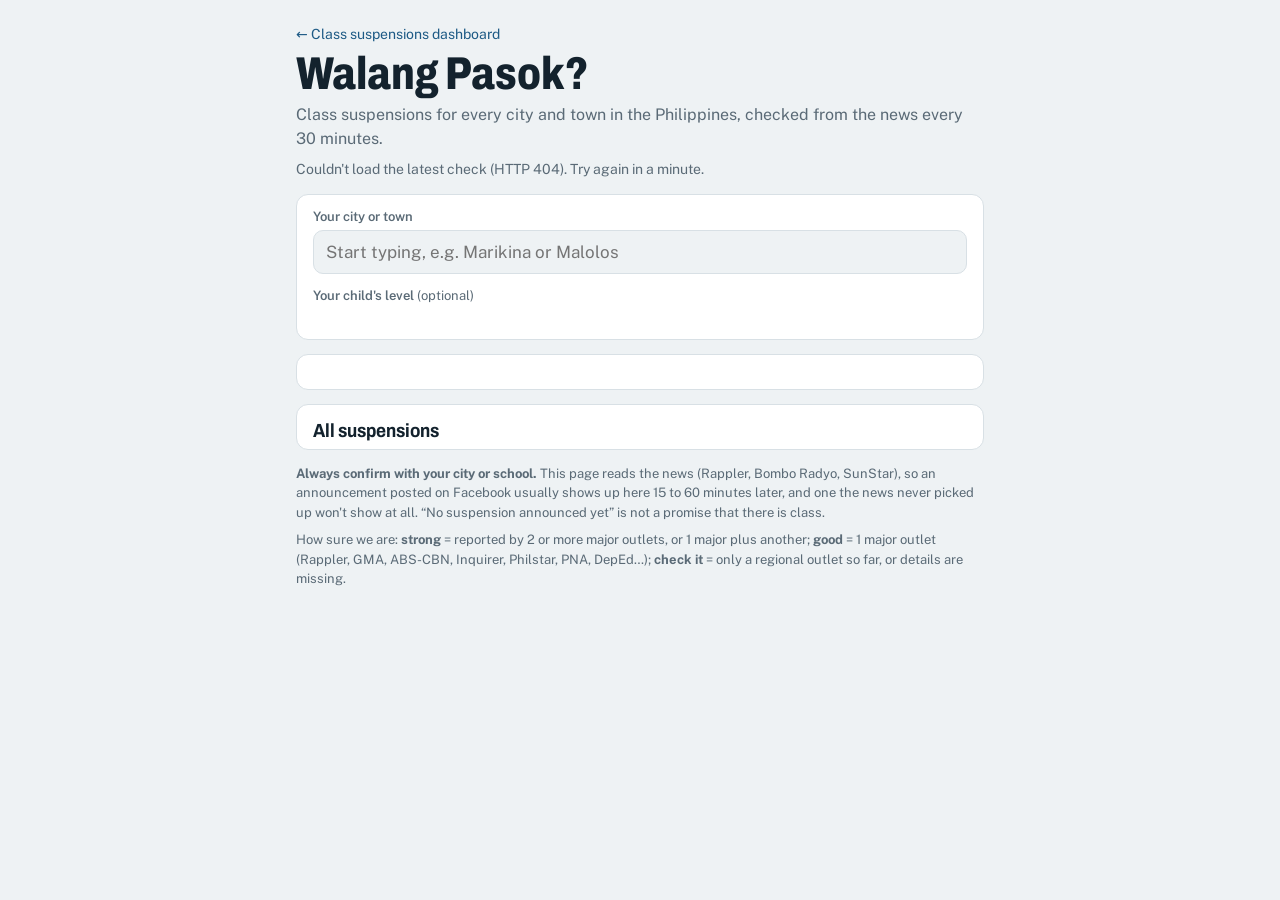
==== trial_dashboard/check.html @ 52264777 "Executive dashboard: school days lost to class suspensions, 2023 to now, plus upcoming The main page" ====
<!doctype html>
<html lang="en">
<head>
<meta charset="utf-8">
<meta name="viewport" content="width=device-width, initial-scale=1, viewport-fit=cover">
<title>Walang Pasok?</title>
<meta name="description" content="Is there class tomorrow? Class suspensions for every city and town in the Philippines, checked from the news every 30 minutes.">
<link rel="preconnect" href="https://fonts.googleapis.com">
<link rel="preconnect" href="https://fonts.gstatic.com" crossorigin>
<link rel="stylesheet" href="https://fonts.googleapis.com/css2?family=Archivo:wdth,wght@75..100,500..800&family=Public+Sans:wght@400;500;600;700&display=swap">
<link rel="stylesheet" href="check.css">
<script>
  // Where the scheduled checker publishes its results. Empty = use data.json next to this page.
  window.LIVE_DATA_URL = "";
</script>
</head>
<body>
<div class="page">

  <header>
    <p class="crumb"><a href="./">← Class suspensions dashboard</a></p>
    <h1>Walang Pasok?</h1>
    <p class="lede">Class suspensions for every city and town in the Philippines, checked from the news every 30 minutes.</p>
    <p class="checked" id="checked" aria-live="polite">Loading…</p>
    <p class="banner" id="banner" hidden></p>
  </header>

  <section class="panel" aria-label="Your place and day">
    <label class="field" for="place">
      <span>Your city or town</span>
      <input id="place" list="places" autocomplete="off" placeholder="Start typing, e.g. Marikina or Malolos" spellcheck="false">
      <datalist id="places"></datalist>
    </label>

    <div class="field">
      <span>Your child's level <em>(optional)</em></span>
      <div class="chips" id="levels" role="group" aria-label="School level"></div>
    </div>

    <div class="days" id="days" role="group" aria-label="Day"></div>
  </section>

  <section class="answer" id="answer" aria-live="polite"></section>

  <section class="list" aria-labelledby="list-title">
    <div class="list-head">
      <h2 id="list-title">All suspensions</h2>
      <p class="muted" id="list-sub"></p>
    </div>
    <div id="list"></div>
  </section>

  <footer class="footer">
    <p><b>Always confirm with your city or school.</b> This page reads the news (<span id="outlets">Rappler, Bombo Radyo, SunStar</span>), so an announcement posted on Facebook usually shows up here 15 to 60 minutes later, and one the news never picked up won't show at all. “No suspension announced yet” is not a promise that there is class.</p>
    <p>How sure we are: <b>strong</b> = reported by 2 or more major outlets, or 1 major plus another; <b>good</b> = 1 major outlet (Rappler, GMA, ABS-CBN, Inquirer, Philstar, PNA, DepEd…); <b>check it</b> = only a regional outlet so far, or details are missing.</p>
  </footer>
</div>
<script src="check.js"></script>
</body>
</html>
---- trial_dashboard/check.css ----
/* Walang Pasok? — one question, one answer. Phone first. */
:root {
  --bg: #eef2f4;
  --surface: #ffffff;
  --ink: #13222d;
  --muted: #5a6a76;
  --line: #d8e0e5;
  --accent: #1d5a85;
  --accent-soft: #dbe8f1;
  --alert: #b3361f;          /* suspended */
  --alert-soft: #fbe9e4;
  --warn: #9a5b12;           /* partial / check it */
  --warn-soft: #fbf0df;
  --calm: #2f6b4f;           /* lifted */
  --calm-soft: #e3f1ea;

  --font-display: "Archivo", "Helvetica Neue", Arial, sans-serif;
  --font-body: "Public Sans", "Segoe UI", system-ui, sans-serif;
  --radius: 12px;
  color-scheme: light;
}
@media (prefers-color-scheme: dark) {
  :root:not([data-theme="light"]) {
    --bg: #0e171d; --surface: #15222b; --ink: #e5edf2; --muted: #93a4b0; --line: #26363f;
    --accent: #6fb2e0; --accent-soft: #1b3344;
    --alert: #ff8a73; --alert-soft: #3a1d17; --warn: #f0b062; --warn-soft: #33260f;
    --calm: #7fd0a8; --calm-soft: #15302a;
    color-scheme: dark;
  }
}
:root[data-theme="dark"] {
  --bg: #0e171d; --surface: #15222b; --ink: #e5edf2; --muted: #93a4b0; --line: #26363f;
  --accent: #6fb2e0; --accent-soft: #1b3344;
  --alert: #ff8a73; --alert-soft: #3a1d17; --warn: #f0b062; --warn-soft: #33260f;
  --calm: #7fd0a8; --calm-soft: #15302a;
  color-scheme: dark;
}

* { box-sizing: border-box; }
body {
  margin: 0;
  background: var(--bg);
  color: var(--ink);
  font: 16px/1.5 var(--font-body);
  padding: env(safe-area-inset-top, 0px) 0 env(safe-area-inset-bottom, 0px);
}
.page {
  max-width: 720px;
  margin-inline: auto;
  padding: 24px 16px 48px;
  display: flex;
  flex-direction: column;
  gap: 14px;
}
h1 { margin: 0; font: 800 clamp(34px, 9vw, 46px)/1 var(--font-display); font-stretch: 80%; }
.lede { margin: 6px 0 0; color: var(--muted); }
.checked { margin: 8px 0 0; font-size: 14px; color: var(--muted); }
.checked b { color: var(--ink); font-weight: 600; }
.banner {
  margin: 8px 0 0; padding: 8px 12px; border-radius: 8px; font-size: 14px;
  background: var(--warn-soft); color: var(--warn); border: 1px solid currentColor;
}
.muted { color: var(--muted); }

/* Place, level, day */
.panel {
  background: var(--surface);
  border: 1px solid var(--line);
  border-radius: var(--radius);
  padding: 14px 16px 16px;
  display: grid;
  gap: 14px;
}
.field { display: grid; gap: 6px; font: 600 13px var(--font-body); color: var(--muted); }
.field em { font-style: normal; font-weight: 400; }
input {
  font: 17px var(--font-body); color: var(--ink); background: var(--bg);
  border: 1px solid var(--line); border-radius: 10px; padding: 11px 12px; width: 100%;
}
.chips { display: flex; flex-wrap: wrap; gap: 6px; }
.chip, .day {
  border: 1px solid var(--line); background: var(--bg); color: var(--ink);
  font: 500 14px var(--font-body); cursor: pointer;
}
.chip { border-radius: 999px; padding: 6px 12px; }
.days { display: grid; grid-template-columns: 1fr 1fr; gap: 8px; }
.day { border-radius: 10px; padding: 10px 12px; display: grid; gap: 2px; text-align: left; }
.day b { font: 700 17px var(--font-body); }
.day span { font-size: 13px; color: var(--muted); }
.chip[aria-pressed="true"], .day[aria-pressed="true"] { background: var(--accent); border-color: var(--accent); color: var(--surface); }
.day[aria-pressed="true"] span { color: var(--surface); opacity: .85; }
button:focus-visible, input:focus-visible, a:focus-visible { outline: 2px solid var(--accent); outline-offset: 2px; }

/* The answer */
.answer {
  border-radius: var(--radius);
  padding: 16px 18px 18px;
  border: 1px solid var(--line);
  background: var(--surface);
  display: grid;
  gap: 8px;
}
.answer .for { margin: 0; font: 600 13px var(--font-body); color: var(--muted); }
.answer .big { margin: 0; font: 800 clamp(26px, 7vw, 34px)/1.1 var(--font-display); font-stretch: 85%; }
.answer .lead { margin: 0; }
.answer.yes { background: var(--alert-soft); border-color: var(--alert); }
.answer.yes .big { color: var(--alert); }
.answer.partial { background: var(--warn-soft); border-color: var(--warn); }
.answer.partial .big { color: var(--warn); }
.answer.lifted { background: var(--calm-soft); border-color: var(--calm); }
.answer.lifted .big { color: var(--calm); }
.answer.idle .big { font-size: 22px; }
.detail { border-top: 1px solid var(--line); padding-top: 10px; display: grid; gap: 6px; }
.detail p { margin: 0; }
.detail blockquote { margin: 0; padding-left: 10px; border-left: 3px solid var(--line); color: var(--muted); font-size: 14px; }
.meta { font-size: 13px; color: var(--muted); }
.meta a, .list a { color: var(--accent); }
.aside { margin: 4px 0 0; font-size: 14px; color: var(--muted); }
.note {
  display: inline-block; margin: 0 4px 2px 0; padding: 1px 8px; border-radius: 6px;
  font-size: 12.5px; background: var(--bg); border: 1px solid var(--line);
}
.sure { font-weight: 600; cursor: help; }
.sure.strong { color: var(--calm); }
.sure.good { color: var(--accent); }
.sure.weak { color: var(--warn); }

/* Everything for the day */
.list { background: var(--surface); border: 1px solid var(--line); border-radius: var(--radius); overflow: hidden; }
.list-head { padding: 14px 16px 4px; }
.list-head h2 { margin: 0; font: 700 19px/1.25 var(--font-display); font-stretch: 88%; }
.list-head p { margin: 2px 0 0; font-size: 14px; }
.pad { padding: 4px 16px 16px; margin: 0; }
.group h3 {
  margin: 8px 0 0; padding: 6px 16px; background: var(--accent-soft);
  font: 700 12.5px var(--font-body); letter-spacing: .04em; text-transform: uppercase;
}
.group ul { list-style: none; margin: 0; padding: 0; }
.group li {
  display: grid; grid-template-columns: minmax(0, 1fr) auto; gap: 2px 12px;
  padding: 8px 16px; border-bottom: 1px solid var(--line); font-size: 14px;
}
.group li:last-child { border-bottom: 0; }
.group .name { font-weight: 600; }
.group .st { grid-column: 1; color: var(--muted); font-size: 13px; }
.group .sure { grid-column: 2; grid-row: 1; text-align: right; font-size: 13px; }
.group li a { grid-column: 2; grid-row: 2; text-align: right; font-size: 13px; }
.group li.is-lifted .name { text-decoration: line-through; text-decoration-color: var(--muted); }

.footer { font-size: 13px; color: var(--muted); }
.footer p { margin: 0 0 8px; }
.crumb { margin: 0 0 6px; font-size: 14px; }
.crumb a { color: var(--accent); text-decoration: none; }
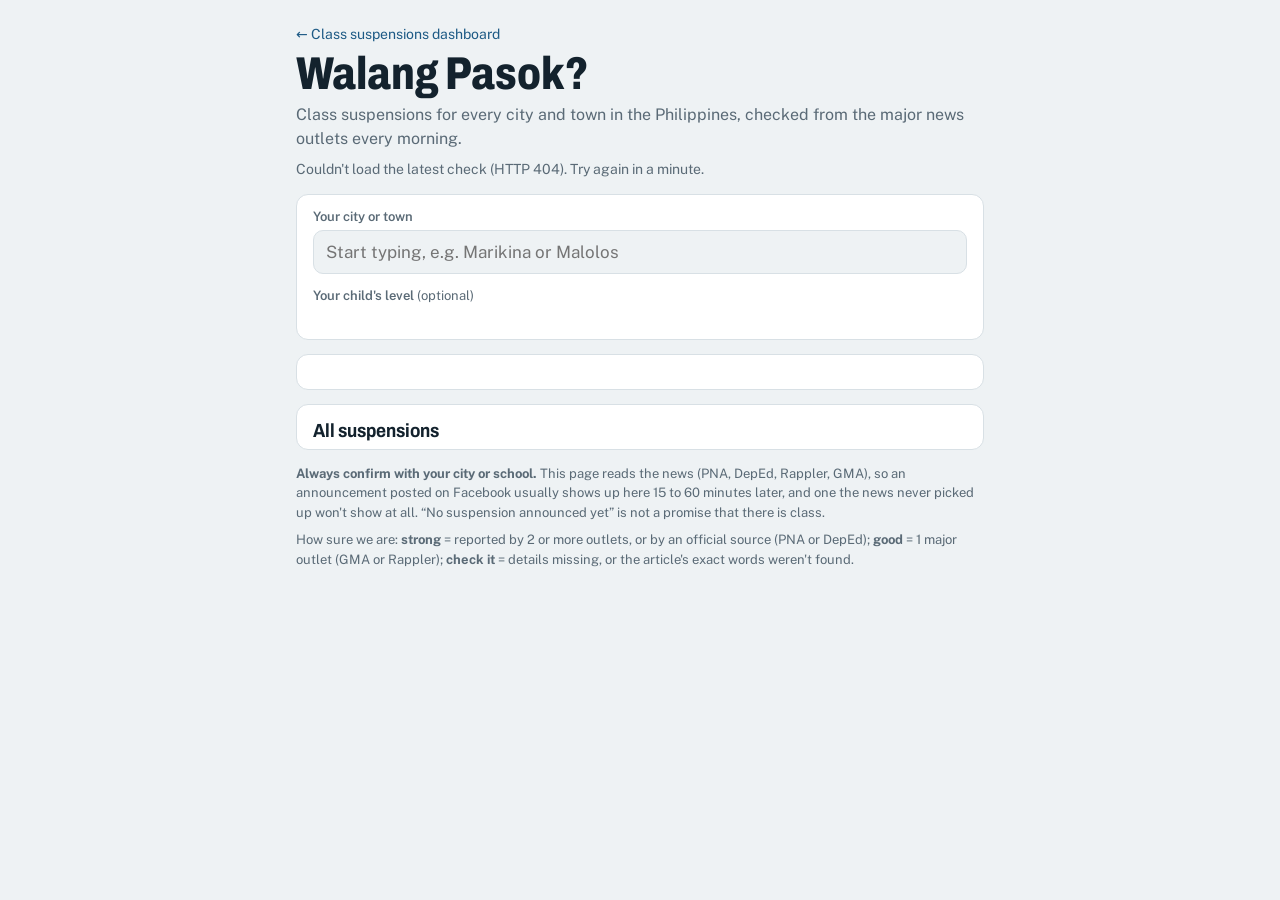
==== commit a961c83c: "Major outlets only, cheaper models, daily check with a Check now button, cost log - Sources: PNA, De" ====
--- a/trial_dashboard/check.html
+++ b/trial_dashboard/check.html
@@ -4,7 +4,7 @@
 <meta charset="utf-8">
 <meta name="viewport" content="width=device-width, initial-scale=1, viewport-fit=cover">
 <title>Walang Pasok?</title>
-<meta name="description" content="Is there class tomorrow? Class suspensions for every city and town in the Philippines, checked from the news every 30 minutes.">
+<meta name="description" content="Is there class tomorrow? Class suspensions for every city and town in the Philippines, checked from the major news outlets every day.">
 <link rel="preconnect" href="https://fonts.googleapis.com">
 <link rel="preconnect" href="https://fonts.gstatic.com" crossorigin>
 <link rel="stylesheet" href="https://fonts.googleapis.com/css2?family=Archivo:wdth,wght@75..100,500..800&family=Public+Sans:wght@400;500;600;700&display=swap">
@@ -20,7 +20,7 @@
   <header>
     <p class="crumb"><a href="./">← Class suspensions dashboard</a></p>
     <h1>Walang Pasok?</h1>
-    <p class="lede">Class suspensions for every city and town in the Philippines, checked from the news every 30 minutes.</p>
+    <p class="lede">Class suspensions for every city and town in the Philippines, checked from the major news outlets every morning.</p>
     <p class="checked" id="checked" aria-live="polite">Loading…</p>
     <p class="banner" id="banner" hidden></p>
   </header>
@@ -51,8 +51,8 @@
   </section>
 
   <footer class="footer">
-    <p><b>Always confirm with your city or school.</b> This page reads the news (<span id="outlets">Rappler, Bombo Radyo, SunStar</span>), so an announcement posted on Facebook usually shows up here 15 to 60 minutes later, and one the news never picked up won't show at all. “No suspension announced yet” is not a promise that there is class.</p>
-    <p>How sure we are: <b>strong</b> = reported by 2 or more major outlets, or 1 major plus another; <b>good</b> = 1 major outlet (Rappler, GMA, ABS-CBN, Inquirer, Philstar, PNA, DepEd…); <b>check it</b> = only a regional outlet so far, or details are missing.</p>
+    <p><b>Always confirm with your city or school.</b> This page reads the news (<span id="outlets">PNA, DepEd, Rappler, GMA</span>), so an announcement posted on Facebook usually shows up here 15 to 60 minutes later, and one the news never picked up won't show at all. “No suspension announced yet” is not a promise that there is class.</p>
+    <p>How sure we are: <b>strong</b> = reported by 2 or more outlets, or by an official source (PNA or DepEd); <b>good</b> = 1 major outlet (GMA or Rappler); <b>check it</b> = details missing, or the article's exact words weren't found.</p>
   </footer>
 </div>
 <script src="check.js"></script>
